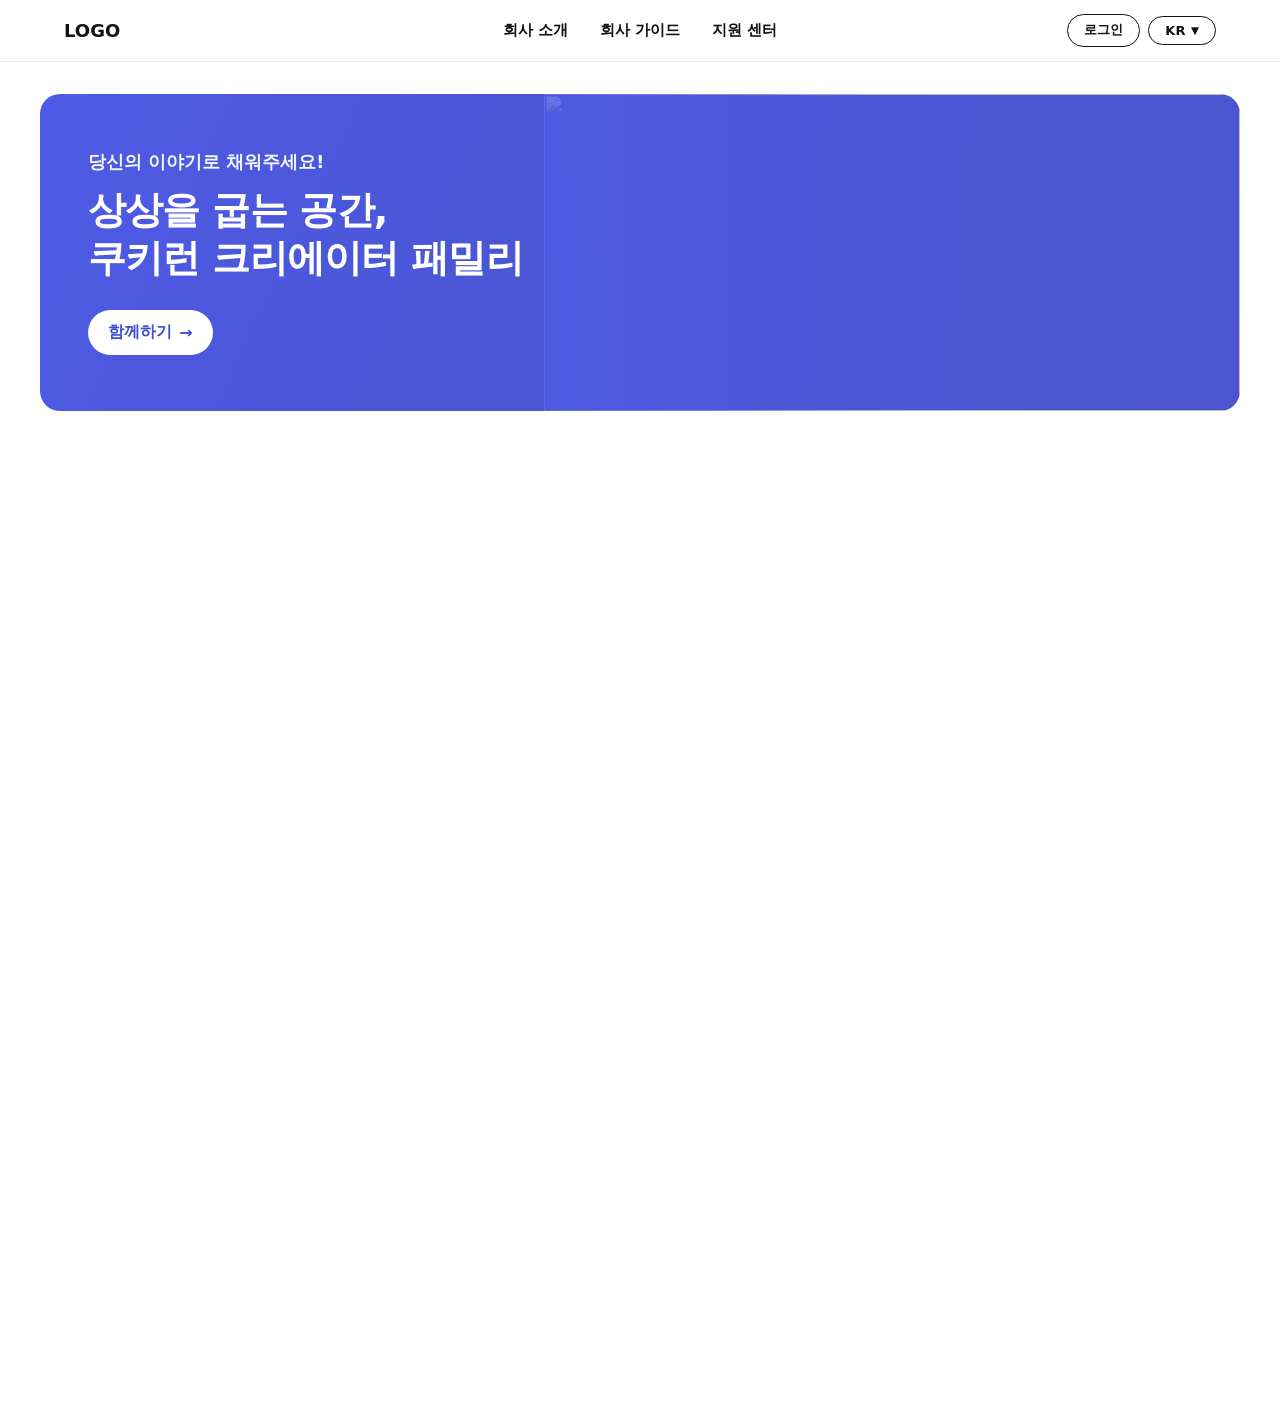
==== 260429_html/index.html @ cebda35e "first commit" ====
<!DOCTYPE html>
<html lang="ko">
<head>
    <meta charset="UTF-8">
    <meta name="viewport" content="width=device-width, initial-scale=1.0">
    <title>Document</title>
    <link rel="stylesheet" href="style.css">
</head>
<body>
    <header class="site-header" id="site-header">
        <div class="site-header__inner">
            <a href="index.html" class="logo">LOGO</a>
            <nav class="site-header__nav" id="primary-nav" aria-label="주 메뉴">
                <ul>
                    <li><a href="sub01.html">회사 소개</a></li>
                    <li><a href="sub02.html">회사 가이드</a></li>
                    <li><a href="sub03.html">지원 센터</a></li>
                </ul>
            </nav>
            <div class="site-header__trailing">
                <div class="site-header__actions">
                    <a href="#" class="btn-pill">로그인</a>
                    <button type="button" class="btn-pill" aria-haspopup="listbox" aria-expanded="false">
                        KR<span class="caret" aria-hidden="true">▼</span>
                    </button>
                </div>
                <button type="button" class="menu-toggle" id="menu-toggle" aria-controls="primary-nav" aria-expanded="false" aria-label="메뉴 열기">
                    <span class="menu-toggle__bars" aria-hidden="true">
                        <span class="menu-toggle__bar"></span>
                        <span class="menu-toggle__bar"></span>
                        <span class="menu-toggle__bar"></span>
                    </span>
                </button>
            </div>
        </div>
        <div class="drawer-overlay" id="drawer-overlay" aria-hidden="true"></div>
    </header><!-- 메뉴 -->
    <main>
        <section class="hero">
            <div class="hero__content">
                <p class="hero__eyebrow">당신의 이야기로 채워주세요!</p>
                <h1>상상을 굽는 공간,<br>쿠키런 크리에이터 패밀리</h1>
                <a href="#" class="hero__cta">함께하기 <span aria-hidden="true">→</span></a>
            </div>
            <div class="hero__image-wrap" aria-hidden="true">
                <img
                    class="hero__image"
                    src="https://images.unsplash.com/photo-1511512578047-dfb367046420?auto=format&fit=crop&w=1600&q=80"
                    alt=""
                >
            </div>
        </section>
    </main> 
    <footer></footer>
    <script src="script.js"></script>
</body>
</html>
---- 260429_html/style.css ----
*,
*::before,
*::after {
  box-sizing: border-box;
}

body {
  margin: 0;
  font-family: system-ui, -apple-system, "Segoe UI", sans-serif;
  color: #111;
  background: #fff;
}

.site-header {
  position: sticky;
  top: 0;
  z-index: 100;
  background: #fff;
  border-bottom: 1px solid #eee;
}

.site-header__inner {
  display: grid;
  grid-template-columns: minmax(0, 1fr) auto minmax(0, 1fr);
  align-items: center;
  gap: 1rem;
  max-width: 1200px;
  margin: 0 auto;
  padding: 0.875rem 1.5rem;
}

.site-header__trailing {
  justify-self: end;
  display: flex;
  align-items: center;
  gap: 0.5rem;
}

.site-header .logo {
  justify-self: start;
  font-weight: 700;
  font-size: 1.125rem;
  color: #111;
  text-decoration: none;
}

.site-header .logo:hover {
  opacity: 0.75;
}

.site-header__nav {
  justify-self: center;
}

.site-header__nav ul {
  display: flex;
  flex-wrap: wrap;
  justify-content: center;
  gap: 2rem;
  margin: 0;
  padding: 0;
  list-style: none;
}

.site-header__nav a {
  font-weight: 700;
  font-size: 0.9375rem;
  color: #111;
  text-decoration: none;
}

.site-header__nav a:hover {
  text-decoration: underline;
}

.site-header__actions {
  display: flex;
  align-items: center;
  gap: 0.5rem;
}

.menu-toggle {
  display: none;
  flex-shrink: 0;
  align-items: center;
  justify-content: center;
  width: 2.5rem;
  height: 2.5rem;
  padding: 0;
  margin: 0;
  border: 1px solid #111;
  border-radius: 0.5rem;
  background: #fff;
  cursor: pointer;
}

.menu-toggle:hover {
  background: #f5f5f5;
}

.menu-toggle__bars {
  display: flex;
  flex-direction: column;
  justify-content: center;
  gap: 5px;
  width: 1.25rem;
}

.menu-toggle__bar {
  display: block;
  height: 2px;
  background: #111;
  border-radius: 1px;
  transition: transform 0.2s ease, opacity 0.2s ease;
  transform-origin: center;
}

.site-header.is-menu-open .menu-toggle__bars .menu-toggle__bar:nth-child(1) {
  transform: translateY(7px) rotate(45deg);
}

.site-header.is-menu-open .menu-toggle__bars .menu-toggle__bar:nth-child(2) {
  opacity: 0;
  transform: scaleX(0);
}

.site-header.is-menu-open .menu-toggle__bars .menu-toggle__bar:nth-child(3) {
  transform: translateY(-7px) rotate(-45deg);
}

.drawer-overlay {
  display: none;
}

@media (min-width: 769px) {
  .drawer-overlay {
    display: none !important;
  }
}

.btn-pill {
  display: inline-flex;
  align-items: center;
  justify-content: center;
  gap: 0.35rem;
  padding: 0.4rem 1rem;
  font: inherit;
  font-weight: 600;
  font-size: 0.8125rem;
  color: #111;
  background: #fff;
  border: 1px solid #111;
  border-radius: 999px;
  cursor: pointer;
  text-decoration: none;
}

.btn-pill:hover {
  background: #f5f5f5;
}

.btn-pill .caret {
  font-size: 0.65rem;
  line-height: 1;
}

main {
  min-height: 150vh;
  padding: 2rem 1.5rem;
}

/* sub01 — 이벤트 배너 (.main-content) */
.main-content {
  display: flex;
  align-items: stretch;
  max-width: 1200px;
  margin: 0 auto;
  border-radius: 20px;
  overflow: hidden;
  background: #fff;
  box-shadow: 0 4px 15px rgba(0, 0, 0, 0.1);
}

.main-content__text {
  flex: 1 1 50%;
  min-width: 0;
  padding: 2.25rem 2.5rem 2.5rem;
  display: flex;
  flex-direction: column;
  align-items: flex-start;
  gap: 1rem;
}

.main-content__title {
  margin: 0;
  font-size: clamp(1.35rem, 2.4vw, 1.85rem);
  font-weight: 800;
  line-height: 1.3;
  letter-spacing: -0.02em;
  color: #111;
}

.main-content__desc {
  margin: 0;
  font-size: 0.9375rem;
  line-height: 1.55;
  color: #666;
}

.main-content__period {
  margin: 0;
  font-size: 0.875rem;
  font-weight: 600;
  color: #6b7fd7;
}

.main-content__stats {
  display: flex;
  align-items: center;
  gap: 0.75rem;
  width: 100%;
  max-width: 20rem;
  padding: 0.55rem 1rem;
  background: #f0f0f0;
  border-radius: 999px;
}

.main-content__stat {
  display: inline-flex;
  align-items: center;
  gap: 0.45rem;
  font-size: 0.875rem;
  font-weight: 600;
  color: #333;
}

.main-content__coin {
  display: inline-flex;
  align-items: center;
  justify-content: center;
  width: 1.35rem;
  height: 1.35rem;
  border-radius: 50%;
  background: #f5d547;
  font-size: 0.65rem;
  font-weight: 800;
  color: #5c4a00;
}

.main-content__avatar {
  width: 1.35rem;
  height: 1.35rem;
  border-radius: 50%;
  background: linear-gradient(135deg, #a8b8ff, #7166f2);
  border: 2px solid #fff;
  box-shadow: 0 0 0 1px rgba(0, 0, 0, 0.06);
}

.main-content__stat-divider {
  width: 1px;
  align-self: stretch;
  min-height: 1.25rem;
  background: rgba(0, 0, 0, 0.12);
}

.main-content__cta {
  margin-top: auto;
  padding: 0.75rem 2rem;
  border-radius: 50px;
  border: none;
  background-color: #7166f2;
  color: #fff;
  font: inherit;
  font-weight: 700;
  font-size: 0.9375rem;
  text-decoration: none;
  cursor: pointer;
  transition: background-color 0.2s ease, transform 0.15s ease;
}

.main-content__cta:hover {
  background-color: #5f54e0;
}

.main-content__cta:focus-visible {
  outline: 2px solid #7166f2;
  outline-offset: 3px;
}

.main-content__visual {
  position: relative;
  flex: 1 1 50%;
  min-height: 14rem;
  background: radial-gradient(circle at 50% 45%, rgba(255, 255, 255, 0.35) 0%, transparent 55%),
    linear-gradient(160deg, #1e6bff 0%, #0d4ed4 50%, #0636a8 100%);
}

.main-content__visual::before {
  content: "";
  position: absolute;
  inset: 0;
  z-index: 1;
  pointer-events: none;
  background: repeating-conic-gradient(
      from 0deg at 50% 50%,
      rgba(255, 255, 255, 0.06) 0deg 4deg,
      transparent 4deg 12deg
    ),
    radial-gradient(circle at 50% 50%, transparent 0%, rgba(13, 78, 212, 0.35) 100%);
  mix-blend-mode: soft-light;
  opacity: 0.85;
}

.main-content__image {
  position: relative;
  z-index: 0;
  width: 100%;
  height: 100%;
  min-height: 16rem;
  object-fit: cover;
  object-position: center;
}

.main-content--about .main-content__visual {
  background: radial-gradient(circle at 50% 45%, rgba(255, 255, 255, 0.28) 0%, transparent 55%),
    linear-gradient(160deg, #0369a1 0%, #075985 50%, #0c4a6e 100%);
}

.main-content--about .main-content__visual::before {
  background: repeating-conic-gradient(
      from 0deg at 50% 50%,
      rgba(255, 255, 255, 0.06) 0deg 4deg,
      transparent 4deg 12deg
    ),
    radial-gradient(circle at 50% 50%, transparent 0%, rgba(7, 89, 133, 0.4) 100%);
}

.main-content__coin--about {
  background: #bae6fd;
  color: #0c4a6e;
  font-size: 0.58rem;
}

.main-content--guide .main-content__visual {
  background: radial-gradient(circle at 50% 45%, rgba(255, 255, 255, 0.3) 0%, transparent 55%),
    linear-gradient(160deg, #0d9488 0%, #0f766e 50%, #115e59 100%);
}

.main-content--guide .main-content__visual::before {
  background: repeating-conic-gradient(
      from 0deg at 50% 50%,
      rgba(255, 255, 255, 0.07) 0deg 4deg,
      transparent 4deg 12deg
    ),
    radial-gradient(circle at 50% 50%, transparent 0%, rgba(15, 118, 110, 0.4) 100%);
}

.main-content--support .main-content__visual {
  background: radial-gradient(circle at 50% 45%, rgba(255, 255, 255, 0.32) 0%, transparent 55%),
    linear-gradient(160deg, #4f46e5 0%, #4338ca 50%, #312e81 100%);
}

.main-content--support .main-content__visual::before {
  background: repeating-conic-gradient(
      from 0deg at 50% 50%,
      rgba(255, 255, 255, 0.06) 0deg 4deg,
      transparent 4deg 12deg
    ),
    radial-gradient(circle at 50% 50%, transparent 0%, rgba(67, 56, 202, 0.38) 100%);
}

.main-content__coin--doc {
  background: #7dd3fc;
  color: #0c4a6e;
  font-size: 0.6rem;
}

.main-content__coin--support {
  background: #c4b5fd;
  color: #3730a3;
  font-size: 0.7rem;
  font-weight: 800;
}

.site-header__nav a[aria-current="page"] {
  text-decoration: underline;
  text-underline-offset: 0.2em;
}

@media (max-width: 768px) {
  .main-content {
    flex-direction: column;
  }

  .main-content__text {
    padding: 1.5rem 1.25rem 1.75rem;
    order: 2;
  }

  .main-content__visual {
    order: 1;
    min-height: 12rem;
    flex: 0 0 auto;
  }

  .main-content__image {
    min-height: 12rem;
    max-height: 220px;
  }

  .main-content__cta {
    width: 100%;
    text-align: center;
    justify-content: center;
    display: inline-flex;
  }
}

.hero {
  position: relative;
  display: flex;
  align-items: center;
  justify-content: space-between;
  gap: 2rem;
  max-width: 1200px;
  margin: 0 auto;
  padding: 3.5rem 3rem;
  border-radius: 1.25rem;
  overflow: hidden;
  background: linear-gradient(115deg, #4d5be6 0%, #4a56d4 42%, #4a55cf 100%);
  color: #fff;
}

.hero__content {
  position: relative;
  z-index: 2;
  max-width: 32rem;
}

.hero__eyebrow {
  margin: 0 0 0.75rem;
  font-size: 1.1rem;
  font-weight: 600;
  opacity: 0.95;
}

.hero h1 {
  margin: 0 0 1.75rem;
  font-size: clamp(1.8rem, 3vw, 3rem);
  line-height: 1.25;
  letter-spacing: -0.02em;
}

.hero__cta {
  display: inline-flex;
  align-items: center;
  gap: 0.45rem;
  padding: 0.75rem 1.25rem;
  border-radius: 999px;
  text-decoration: none;
  color: #3f4fd0;
  background: #fff;
  font-weight: 700;
}

.hero__cta:hover {
  background: #f3f6ff;
}

.hero__image-wrap {
  position: absolute;
  top: 0;
  right: 0;
  bottom: 0;
  width: 58%;
  z-index: 1;
}

.hero__image-wrap::after {
  content: "";
  position: absolute;
  inset: 0;
  background: linear-gradient(90deg, rgba(77, 91, 230, 0.85) 0%, rgba(77, 91, 230, 0.2) 45%, rgba(77, 91, 230, 0) 70%);
}

.hero__image {
  width: 100%;
  height: 100%;
  object-fit: cover;
}

@media (max-width: 768px) {
  .site-header__inner {
    display: flex;
    justify-content: space-between;
    align-items: center;
    gap: 0.75rem;
  }

  .site-header__nav {
    position: fixed;
    top: 0;
    right: 0;
    width: min(18.75rem, 86vw);
    height: 100%;
    height: 100dvh;
    margin: 0;
    padding: 4.5rem 1.25rem 1.5rem;
    background: #fff;
    box-shadow: -4px 0 24px rgba(0, 0, 0, 0.08);
    justify-self: unset;
    transform: translateX(100%);
    transition: transform 0.28s ease;
    z-index: 201;
    overflow-y: auto;
    -webkit-overflow-scrolling: touch;
    pointer-events: none;
  }

  .site-header.is-menu-open .site-header__nav {
    transform: translateX(0);
    pointer-events: auto;
  }

  .site-header__nav ul {
    flex-direction: column;
    align-items: flex-start;
    gap: 1.25rem;
  }

  .site-header__nav a {
    font-size: 1rem;
  }

  .menu-toggle {
    display: inline-flex;
  }

  .drawer-overlay {
    display: block;
    position: fixed;
    inset: 0;
    z-index: 200;
    background: rgba(0, 0, 0, 0.35);
    opacity: 0;
    visibility: hidden;
    pointer-events: none;
    transition: opacity 0.28s ease, visibility 0.28s ease;
  }

  .site-header.is-menu-open .drawer-overlay {
    opacity: 1;
    visibility: visible;
    pointer-events: auto;
  }

  main {
    min-height: auto;
    padding: 1rem;
  }

  .hero {
    padding: 2rem 1.25rem;
    min-height: 26rem;
    align-items: flex-end;
  }

  .hero__eyebrow {
    font-size: 0.95rem;
  }

  .hero h1 {
    font-size: clamp(1.4rem, 7vw, 2rem);
    margin-bottom: 1.25rem;
  }

  .hero__image-wrap {
    width: 100%;
  }

  .hero__image-wrap::after {
    background: linear-gradient(180deg, rgba(77, 91, 230, 0.15) 0%, rgba(77, 91, 230, 0.9) 70%);
  }
}

body.drawer-open {
  overflow: hidden;
  touch-action: none;
}
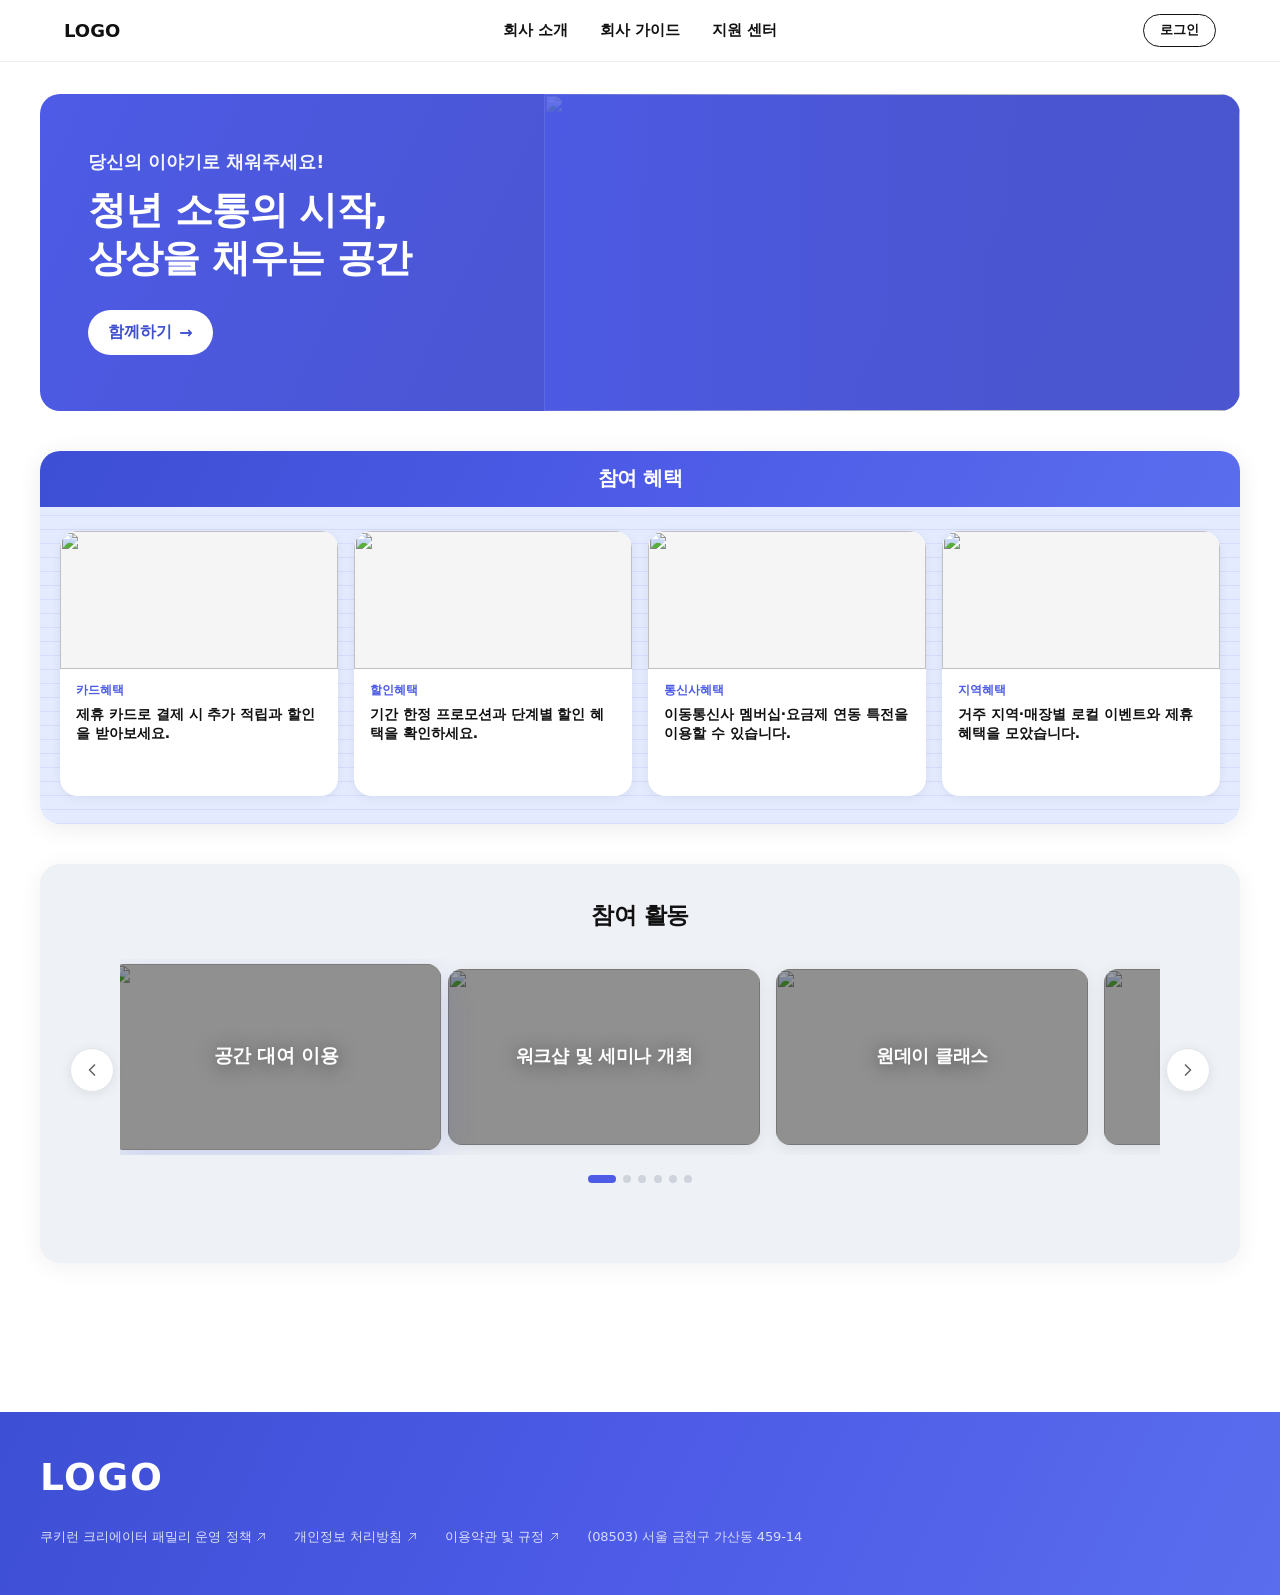
==== commit 31be2a01: "update project" ====
--- a/260429_html/index.html
+++ b/260429_html/index.html
@@ -4,7 +4,7 @@
     <meta charset="UTF-8">
     <meta name="viewport" content="width=device-width, initial-scale=1.0">
     <title>Document</title>
-    <link rel="stylesheet" href="style.css">
+    <link rel="stylesheet" href="css/style.css">
 </head>
 <body>
     <header class="site-header" id="site-header">
@@ -19,10 +19,7 @@
             </nav>
             <div class="site-header__trailing">
                 <div class="site-header__actions">
-                    <a href="#" class="btn-pill">로그인</a>
-                    <button type="button" class="btn-pill" aria-haspopup="listbox" aria-expanded="false">
-                        KR<span class="caret" aria-hidden="true">▼</span>
-                    </button>
+                    <a href="login.html" class="btn-pill">로그인</a>
                 </div>
                 <button type="button" class="menu-toggle" id="menu-toggle" aria-controls="primary-nav" aria-expanded="false" aria-label="메뉴 열기">
                     <span class="menu-toggle__bars" aria-hidden="true">
@@ -39,7 +36,7 @@
         <section class="hero">
             <div class="hero__content">
                 <p class="hero__eyebrow">당신의 이야기로 채워주세요!</p>
-                <h1>상상을 굽는 공간,<br>쿠키런 크리에이터 패밀리</h1>
+                <h1>청년 소통의 시작,<br>상상을 채우는 공간</h1>
                 <a href="#" class="hero__cta">함께하기 <span aria-hidden="true">→</span></a>
             </div>
             <div class="hero__image-wrap" aria-hidden="true">
@@ -50,8 +47,187 @@
                 >
             </div>
         </section>
-    </main> 
-    <footer></footer>
-    <script src="script.js"></script>
+
+        <section class="benefits-strip" aria-labelledby="participation-benefits-title">
+            <div class="benefits-strip__inner">
+                <header class="benefits-strip__banner">
+                    <h2 id="participation-benefits-title" class="benefits-strip__title">참여 혜택</h2>
+                </header>
+                <div class="benefits-strip__board">
+                    <ul class="benefits-grid">
+                        <li>
+                            <a href="#" class="benefit-card">
+                                <div class="benefit-card__visual">
+                                    <img
+                                        src="https://images.unsplash.com/photo-1563013544-824ae1b704d3?auto=format&fit=crop&w=640&q=80"
+                                        alt=""
+                                        width="320"
+                                        height="200"
+                                        loading="lazy"
+                                    >
+                                </div>
+                                <div class="benefit-card__body">
+                                    <span class="benefit-card__cat">카드혜택</span>
+                                    <p class="benefit-card__title">제휴 카드로 결제 시 추가 적립과 할인을 받아보세요.</p>
+                                </div>
+                            </a>
+                        </li>
+                        <li>
+                            <a href="#" class="benefit-card">
+                                <div class="benefit-card__visual">
+                                    <img
+                                        src="https://images.unsplash.com/photo-1607083206869-4c7622c38bdb?auto=format&fit=crop&w=640&q=80"
+                                        alt=""
+                                        width="320"
+                                        height="200"
+                                        loading="lazy"
+                                    >
+                                </div>
+                                <div class="benefit-card__body">
+                                    <span class="benefit-card__cat">할인혜택</span>
+                                    <p class="benefit-card__title">기간 한정 프로모션과 단계별 할인 혜택을 확인하세요.</p>
+                                </div>
+                            </a>
+                        </li>
+                        <li>
+                            <a href="#" class="benefit-card">
+                                <div class="benefit-card__visual">
+                                    <img
+                                        src="https://images.unsplash.com/photo-1556656793-08538906a9f8?auto=format&fit=crop&w=640&q=80"
+                                        alt=""
+                                        width="320"
+                                        height="200"
+                                        loading="lazy"
+                                    >
+                                </div>
+                                <div class="benefit-card__body">
+                                    <span class="benefit-card__cat">통신사혜택</span>
+                                    <p class="benefit-card__title">이동통신사 멤버십·요금제 연동 특전을 이용할 수 있습니다.</p>
+                                </div>
+                            </a>
+                        </li>
+                        <li>
+                            <a href="#" class="benefit-card">
+                                <div class="benefit-card__visual">
+                                    <img
+                                        src="https://images.unsplash.com/photo-1524661135-423995f22d0b?auto=format&fit=crop&w=640&q=80"
+                                        alt=""
+                                        width="320"
+                                        height="200"
+                                        loading="lazy"
+                                    >
+                                </div>
+                                <div class="benefit-card__body">
+                                    <span class="benefit-card__cat">지역혜택</span>
+                                    <p class="benefit-card__title">거주 지역·매장별 로컬 이벤트와 제휴 혜택을 모았습니다.</p>
+                                </div>
+                            </a>
+                        </li>
+                    </ul>
+                </div>
+            </div>
+        </section>
+
+        <section class="activities-strip" aria-labelledby="activities-title">
+            <div class="activities-strip__inner">
+                <h2 id="activities-title" class="activities-strip__title">참여 활동</h2>
+                <div class="activity-carousel" id="activity-carousel">
+                    <button type="button" class="activity-carousel__arrow activity-carousel__arrow--prev" aria-label="이전 슬라이드">
+                        <svg width="20" height="20" viewBox="0 0 24 24" fill="none" stroke="currentColor" stroke-width="2" stroke-linecap="round" stroke-linejoin="round" aria-hidden="true"><path d="M15 18l-6-6 6-6"/></svg>
+                    </button>
+                    <div class="activity-carousel__viewport">
+                        <div class="activity-carousel__track">
+                            <article class="activity-card is-active">
+                                <a href="#" class="activity-card__link">
+                                    <div class="activity-card__thumb">
+                                        <img src="https://images.unsplash.com/photo-1524758631624-e2822e304c36?auto=format&fit=crop&w=800&q=80" alt="" width="400" height="225" loading="lazy">
+                                        <h3 class="activity-card__title">공간 대여 이용</h3>
+                                    </div>
+                                </a>
+                            </article>
+                            <article class="activity-card">
+                                <a href="#" class="activity-card__link">
+                                    <div class="activity-card__thumb">
+                                        <img src="https://images.unsplash.com/photo-1552664730-d307ca884978?auto=format&fit=crop&w=800&q=80" alt="" width="400" height="225" loading="lazy">
+                                        <h3 class="activity-card__title">워크샵 및 세미나 개최</h3>
+                                    </div>
+                                </a>
+                            </article>
+                            <article class="activity-card">
+                                <a href="#" class="activity-card__link">
+                                    <div class="activity-card__thumb">
+                                        <img src="https://images.unsplash.com/photo-1556910103-1c02745aae4d?auto=format&fit=crop&w=800&q=80" alt="" width="400" height="225" loading="lazy">
+                                        <h3 class="activity-card__title">원데이 클래스</h3>
+                                    </div>
+                                </a>
+                            </article>
+                            <article class="activity-card">
+                                <a href="#" class="activity-card__link">
+                                    <div class="activity-card__thumb">
+                                        <img src="https://images.unsplash.com/photo-1571008887539-bdb0f7756aec?auto=format&fit=crop&w=800&q=80" alt="" width="400" height="225" loading="lazy">
+                                        <h3 class="activity-card__title">모닝 러닝 크루 챌린지</h3>
+                                    </div>
+                                </a>
+                            </article>
+                            <article class="activity-card">
+                                <a href="#" class="activity-card__link">
+                                    <div class="activity-card__thumb">
+                                        <img src="https://images.unsplash.com/photo-1593113598332-c288d5d28e8f?auto=format&fit=crop&w=800&q=80" alt="" width="400" height="225" loading="lazy">
+                                        <h3 class="activity-card__title">단체 봉사활동</h3>
+                                    </div>
+                                </a>
+                            </article>
+                            <article class="activity-card">
+                                <a href="#" class="activity-card__link">
+                                    <div class="activity-card__thumb">
+                                        <img src="https://images.unsplash.com/photo-1469854523086-cc02fe5d8800?auto=format&fit=crop&w=800&q=80" alt="" width="400" height="225" loading="lazy">
+                                        <h3 class="activity-card__title">국내 여행 패키지</h3>
+                                    </div>
+                                </a>
+                            </article>
+                        </div>
+                    </div>
+                    <button type="button" class="activity-carousel__arrow activity-carousel__arrow--next" aria-label="다음 슬라이드">
+                        <svg width="20" height="20" viewBox="0 0 24 24" fill="none" stroke="currentColor" stroke-width="2" stroke-linecap="round" stroke-linejoin="round" aria-hidden="true"><path d="M9 18l6-6-6-6"/></svg>
+                    </button>
+                    <div class="activity-carousel__dots" role="tablist" aria-label="참여 활동 슬라이드">
+                        <button type="button" class="activity-carousel__dot is-active" role="tab" aria-selected="true" aria-label="1번 슬라이드"></button>
+                        <button type="button" class="activity-carousel__dot" role="tab" aria-selected="false" aria-label="2번 슬라이드" tabindex="-1"></button>
+                        <button type="button" class="activity-carousel__dot" role="tab" aria-selected="false" aria-label="3번 슬라이드" tabindex="-1"></button>
+                        <button type="button" class="activity-carousel__dot" role="tab" aria-selected="false" aria-label="4번 슬라이드" tabindex="-1"></button>
+                        <button type="button" class="activity-carousel__dot" role="tab" aria-selected="false" aria-label="5번 슬라이드" tabindex="-1"></button>
+                        <button type="button" class="activity-carousel__dot" role="tab" aria-selected="false" aria-label="6번 슬라이드" tabindex="-1"></button>
+                    </div>
+                </div>
+            </div>
+        </section>
+    </main>
+    <footer class="site-footer site-footer--dark">
+        <div class="site-footer__shell">
+            <p class="site-footer__logo" lang="en">LOGO</p>
+            <div class="site-footer__row">
+                <a class="site-footer__link" href="#" target="_blank" rel="noopener noreferrer">
+                    쿠키런 크리에이터 패밀리 운영 정책
+                    <span class="site-footer__ext" aria-hidden="true">
+                        <svg width="10" height="10" viewBox="0 0 12 12" fill="none" xmlns="http://www.w3.org/2000/svg"><path d="M2 10L10 2M10 2H4M10 2V8" stroke="currentColor" stroke-width="1.2" stroke-linecap="round" stroke-linejoin="round"/></svg>
+                    </span>
+                </a>
+                <a class="site-footer__link" href="#" target="_blank" rel="noopener noreferrer">
+                    개인정보 처리방침
+                    <span class="site-footer__ext" aria-hidden="true">
+                        <svg width="10" height="10" viewBox="0 0 12 12" fill="none" xmlns="http://www.w3.org/2000/svg"><path d="M2 10L10 2M10 2H4M10 2V8" stroke="currentColor" stroke-width="1.2" stroke-linecap="round" stroke-linejoin="round"/></svg>
+                    </span>
+                </a>
+                <a class="site-footer__link" href="#" target="_blank" rel="noopener noreferrer">
+                    이용약관 및 규정
+                    <span class="site-footer__ext" aria-hidden="true">
+                        <svg width="10" height="10" viewBox="0 0 12 12" fill="none" xmlns="http://www.w3.org/2000/svg"><path d="M2 10L10 2M10 2H4M10 2V8" stroke="currentColor" stroke-width="1.2" stroke-linecap="round" stroke-linejoin="round"/></svg>
+                    </span>
+                </a>
+                <span class="site-footer__address">(08503) 서울 금천구 가산동 459-14</span>
+            </div>
+        </div>
+    </footer>
+    <script src="js/script.js"></script>
 </body>
-</html>+</html>
--- a/260429_html/css/style.css
+++ b/260429_html/css/style.css
@@ -0,0 +1,1870 @@
+*,
+*::before,
+*::after {
+  box-sizing: border-box;
+}
+
+:root {
+  /* 참여 혜택 상단 배너·푸터 등 공통 */
+  --benefit-banner-start: #3d4fd4;
+  --benefit-banner-mid: #4d5be6;
+  --benefit-banner-end: #5a6dee;
+  --benefit-banner-gradient: linear-gradient(
+    115deg,
+    var(--benefit-banner-start) 0%,
+    var(--benefit-banner-mid) 50%,
+    var(--benefit-banner-end) 100%
+  );
+  --benefit-board-bg: #e4ebff;
+  --benefit-accent-rgb: 61, 79, 212;
+}
+
+body {
+  margin: 0;
+  font-family: system-ui, -apple-system, "Segoe UI", sans-serif;
+  color: #111;
+  background: #fff;
+}
+
+.site-header {
+  position: sticky;
+  top: 0;
+  z-index: 100;
+  background: #fff;
+  border-bottom: 1px solid #eee;
+}
+
+.site-header__inner {
+  display: grid;
+  grid-template-columns: minmax(0, 1fr) auto minmax(0, 1fr);
+  align-items: center;
+  gap: 1rem;
+  max-width: 1200px;
+  margin: 0 auto;
+  padding: 0.875rem 1.5rem;
+}
+
+.site-header__trailing {
+  justify-self: end;
+  display: flex;
+  align-items: center;
+  gap: 0.5rem;
+}
+
+.site-header .logo {
+  justify-self: start;
+  font-weight: 700;
+  font-size: 1.125rem;
+  color: #111;
+  text-decoration: none;
+}
+
+.site-header .logo:hover {
+  opacity: 0.75;
+}
+
+.site-header__nav {
+  justify-self: center;
+}
+
+.site-header__nav ul {
+  display: flex;
+  flex-wrap: wrap;
+  justify-content: center;
+  gap: 2rem;
+  margin: 0;
+  padding: 0;
+  list-style: none;
+}
+
+.site-header__nav a {
+  font-weight: 700;
+  font-size: 0.9375rem;
+  color: #111;
+  text-decoration: none;
+}
+
+.site-header__nav a:hover {
+  text-decoration: underline;
+}
+
+.site-header__actions {
+  display: flex;
+  align-items: center;
+  gap: 0.5rem;
+}
+
+.menu-toggle {
+  display: none;
+  flex-shrink: 0;
+  align-items: center;
+  justify-content: center;
+  width: 2.5rem;
+  height: 2.5rem;
+  padding: 0;
+  margin: 0;
+  border: 1px solid #111;
+  border-radius: 0.5rem;
+  background: #fff;
+  cursor: pointer;
+}
+
+.menu-toggle:hover {
+  background: #f5f5f5;
+}
+
+.menu-toggle__bars {
+  display: flex;
+  flex-direction: column;
+  justify-content: center;
+  gap: 5px;
+  width: 1.25rem;
+}
+
+.menu-toggle__bar {
+  display: block;
+  height: 2px;
+  background: #111;
+  border-radius: 1px;
+  transition: transform 0.2s ease, opacity 0.2s ease;
+  transform-origin: center;
+}
+
+.site-header.is-menu-open .menu-toggle__bars .menu-toggle__bar:nth-child(1) {
+  transform: translateY(7px) rotate(45deg);
+}
+
+.site-header.is-menu-open .menu-toggle__bars .menu-toggle__bar:nth-child(2) {
+  opacity: 0;
+  transform: scaleX(0);
+}
+
+.site-header.is-menu-open .menu-toggle__bars .menu-toggle__bar:nth-child(3) {
+  transform: translateY(-7px) rotate(-45deg);
+}
+
+.drawer-overlay {
+  display: none;
+}
+
+@media (min-width: 769px) {
+  .drawer-overlay {
+    display: none !important;
+  }
+}
+
+.btn-pill {
+  display: inline-flex;
+  align-items: center;
+  justify-content: center;
+  gap: 0.35rem;
+  padding: 0.4rem 1rem;
+  font: inherit;
+  font-weight: 600;
+  font-size: 0.8125rem;
+  color: #111;
+  background: #fff;
+  border: 1px solid #111;
+  border-radius: 999px;
+  cursor: pointer;
+  text-decoration: none;
+}
+
+.btn-pill:hover {
+  background: #f5f5f5;
+}
+
+.btn-pill .caret {
+  font-size: 0.65rem;
+  line-height: 1;
+}
+
+main {
+  --layout-max-width: 1200px;
+  min-height: 150vh;
+  padding: 2rem clamp(1rem, 4vw, 1.5rem);
+  display: flex;
+  flex-direction: column;
+  align-items: center;
+  gap: 2.5rem;
+}
+
+/* 히어로·참여 혜택·참여 활동: 동일 가로 폭(반응형) */
+.hero,
+.benefits-strip,
+.activities-strip {
+  width: min(100%, var(--layout-max-width));
+  box-sizing: border-box;
+}
+
+/* ----- 참여 혜택 ----- */
+.benefits-strip__inner {
+  width: 100%;
+  border-radius: 1.25rem;
+  overflow: hidden;
+  box-shadow: 0 4px 24px rgba(0, 0, 0, 0.08);
+}
+
+.benefits-strip__banner {
+  display: flex;
+  align-items: center;
+  justify-content: center;
+  padding: 0.9rem 1.25rem;
+  background: var(--benefit-banner-gradient);
+  color: #fff;
+}
+
+.benefits-strip__title {
+  margin: 0;
+  font-size: clamp(1.05rem, 2.2vw, 1.25rem);
+  font-weight: 800;
+  letter-spacing: -0.02em;
+}
+
+.benefits-strip__board {
+  padding: 1.5rem 1.25rem 1.75rem;
+  background-color: var(--benefit-board-bg);
+  background-image: repeating-linear-gradient(
+    0deg,
+    rgba(var(--benefit-accent-rgb), 0.09) 0,
+    rgba(var(--benefit-accent-rgb), 0.09) 1px,
+    transparent 1px,
+    transparent 14px
+  );
+}
+
+.benefits-grid {
+  display: grid;
+  grid-template-columns: repeat(4, minmax(0, 1fr));
+  gap: 1rem;
+  margin: 0;
+  padding: 0;
+  list-style: none;
+}
+
+.benefit-card {
+  display: flex;
+  flex-direction: column;
+  height: 100%;
+  min-height: 0;
+  border-radius: 1.1rem;
+  overflow: hidden;
+  background: #fff;
+  text-decoration: none;
+  color: inherit;
+  box-shadow: 0 2px 12px rgba(0, 0, 0, 0.06);
+  transition: transform 0.2s ease, box-shadow 0.2s ease;
+}
+
+.benefit-card:hover {
+  transform: translateY(-2px);
+  box-shadow: 0 8px 22px rgba(0, 0, 0, 0.1);
+}
+
+.benefit-card:focus-visible {
+  outline: 2px solid #4d5be6;
+  outline-offset: 2px;
+}
+
+.benefit-card__visual {
+  position: relative;
+  flex: 0 0 52%;
+  min-height: 7.5rem;
+  background: #f5f5f5;
+}
+
+.benefit-card__visual img {
+  display: block;
+  width: 100%;
+  height: 100%;
+  min-height: 7.5rem;
+  object-fit: cover;
+  object-position: center;
+}
+
+.benefit-card__body {
+  flex: 1 1 auto;
+  padding: 0.85rem 1rem 1.1rem;
+  display: flex;
+  flex-direction: column;
+  gap: 0.35rem;
+  min-height: 0;
+}
+
+.benefit-card__cat {
+  font-size: 0.75rem;
+  font-weight: 700;
+  color: #4d5be6;
+  letter-spacing: -0.01em;
+}
+
+.benefit-card__title {
+  margin: 0;
+  font-size: 0.875rem;
+  font-weight: 700;
+  line-height: 1.35;
+  color: #111;
+  display: -webkit-box;
+  -webkit-box-orient: vertical;
+  -webkit-line-clamp: 2;
+  overflow: hidden;
+}
+
+@media (max-width: 1024px) {
+  .benefits-grid {
+    grid-template-columns: repeat(2, minmax(0, 1fr));
+  }
+}
+
+@media (max-width: 768px) {
+  .benefits-strip__board {
+    padding: 1.25rem 1rem 1.5rem;
+  }
+
+  .benefits-grid {
+    grid-template-columns: 1fr;
+    gap: 0.85rem;
+  }
+
+  .benefit-card__visual {
+    min-height: 10rem;
+  }
+
+  .benefit-card__visual img {
+    min-height: 10rem;
+  }
+}
+
+/* ----- 참여 활동 (캐러셀) ----- */
+.activities-strip__inner {
+  width: 100%;
+  padding: 2.25rem clamp(1rem, 3vw, 1.5rem) 2.5rem;
+  border-radius: 1.25rem;
+  background: #eef1f6;
+  box-shadow: 0 4px 24px rgba(0, 0, 0, 0.06);
+}
+
+.activities-strip__title {
+  margin: 0 0 1.75rem;
+  text-align: center;
+  font-size: clamp(1.2rem, 2.5vw, 1.45rem);
+  font-weight: 800;
+  letter-spacing: -0.02em;
+  color: #111;
+}
+
+.activity-carousel {
+  position: relative;
+  padding: 0 clamp(2.75rem, 8vw, 3.5rem) 2.5rem;
+}
+
+.activity-carousel__viewport {
+  overflow: hidden;
+  margin: 0 auto;
+  padding: 0.65rem 0;
+}
+
+.activity-carousel__track {
+  display: flex;
+  gap: 1rem;
+  align-items: stretch;
+  transition: transform 0.4s cubic-bezier(0.22, 1, 0.36, 1);
+  will-change: transform;
+}
+
+.activity-card {
+  flex: 0 0 clamp(240px, 30%, 340px);
+  min-width: 0;
+  transition: transform 0.35s cubic-bezier(0.22, 1, 0.36, 1), box-shadow 0.35s ease;
+}
+
+.activity-card.is-active {
+  transform: scale(1.06);
+  z-index: 2;
+}
+
+.activity-card__link {
+  display: block;
+  border-radius: 14px;
+  overflow: hidden;
+  color: inherit;
+  text-decoration: none;
+  box-shadow: 0 4px 18px rgba(0, 0, 0, 0.08);
+  transition: box-shadow 0.25s ease;
+}
+
+.activity-card.is-active .activity-card__link {
+  box-shadow: 0 12px 32px rgba(61, 79, 212, 0.18);
+}
+
+.activity-card__link:hover {
+  box-shadow: 0 8px 26px rgba(0, 0, 0, 0.12);
+}
+
+.activity-card__link:focus-visible {
+  outline: 2px solid #4d5be6;
+  outline-offset: 3px;
+}
+
+.activity-card__thumb {
+  position: relative;
+  aspect-ratio: 16 / 9;
+  background: #e8e8e8;
+}
+
+.activity-card__thumb img {
+  position: absolute;
+  inset: 0;
+  display: block;
+  width: 100%;
+  height: 100%;
+  object-fit: cover;
+}
+
+.activity-card__thumb::after {
+  content: "";
+  position: absolute;
+  inset: 0;
+  z-index: 1;
+  background: rgba(0, 0, 0, 0.38);
+  pointer-events: none;
+}
+
+.activity-card__title {
+  position: absolute;
+  inset: 0;
+  z-index: 2;
+  margin: 0;
+  display: flex;
+  align-items: center;
+  justify-content: center;
+  text-align: center;
+  padding: 1rem 1.25rem;
+  font-size: clamp(0.95rem, 2.2vw, 1.15rem);
+  font-weight: 800;
+  line-height: 1.35;
+  letter-spacing: -0.02em;
+  color: #fff;
+  text-shadow: 0 2px 18px rgba(0, 0, 0, 0.5);
+  pointer-events: none;
+}
+
+.activity-carousel__arrow {
+  position: absolute;
+  top: 42%;
+  transform: translateY(-50%);
+  z-index: 4;
+  display: inline-flex;
+  align-items: center;
+  justify-content: center;
+  width: 2.75rem;
+  height: 2.75rem;
+  padding: 0;
+  border: 1px solid #e2e4e8;
+  border-radius: 50%;
+  background: #fff;
+  color: #666;
+  cursor: pointer;
+  box-shadow: 0 2px 12px rgba(0, 0, 0, 0.08);
+  transition: background 0.15s ease, color 0.15s ease, box-shadow 0.15s ease;
+}
+
+.activity-carousel__arrow:hover {
+  background: #f7f8fa;
+  color: #111;
+  box-shadow: 0 4px 16px rgba(0, 0, 0, 0.1);
+}
+
+.activity-carousel__arrow:focus-visible {
+  outline: 2px solid #4d5be6;
+  outline-offset: 2px;
+}
+
+.activity-carousel__arrow--prev {
+  left: 0.35rem;
+}
+
+.activity-carousel__arrow--next {
+  right: 0.35rem;
+}
+
+.activity-carousel__dots {
+  display: flex;
+  justify-content: center;
+  align-items: center;
+  gap: 0.45rem;
+  margin-top: 1.25rem;
+}
+
+.activity-carousel__dot {
+  width: 8px;
+  height: 8px;
+  padding: 0;
+  border: none;
+  border-radius: 999px;
+  background: #cfd4dc;
+  cursor: pointer;
+  transition: width 0.25s ease, background 0.25s ease, border-radius 0.25s ease;
+}
+
+.activity-carousel__dot.is-active {
+  width: 1.75rem;
+  border-radius: 999px;
+  background: #4d5be6;
+}
+
+.activity-carousel__dot:focus-visible {
+  outline: 2px solid #4d5be6;
+  outline-offset: 2px;
+}
+
+@media (max-width: 768px) {
+  .activity-carousel {
+    padding: 0 0 2.25rem;
+  }
+
+  .activity-carousel__arrow {
+    display: none;
+  }
+
+  .activity-card {
+    flex: 0 0 min(88vw, 320px);
+  }
+}
+
+/* sub01 — 이벤트 배너 (.main-content) */
+.main-content {
+  display: flex;
+  align-items: stretch;
+  max-width: 1200px;
+  margin: 0 auto;
+  border-radius: 20px;
+  overflow: hidden;
+  background: #fff;
+  box-shadow: 0 4px 15px rgba(0, 0, 0, 0.1);
+}
+
+.main-content__text {
+  flex: 1 1 50%;
+  min-width: 0;
+  padding: 2.25rem 2.5rem 2.5rem;
+  display: flex;
+  flex-direction: column;
+  align-items: flex-start;
+  gap: 1rem;
+}
+
+.main-content__title {
+  margin: 0;
+  font-size: clamp(1.35rem, 2.4vw, 1.85rem);
+  font-weight: 800;
+  line-height: 1.3;
+  letter-spacing: -0.02em;
+  color: #111;
+}
+
+.main-content__desc {
+  margin: 0;
+  font-size: 0.9375rem;
+  line-height: 1.55;
+  color: #666;
+}
+
+.main-content__period {
+  margin: 0;
+  font-size: 0.875rem;
+  font-weight: 600;
+  color: #6b7fd7;
+}
+
+.main-content__stats {
+  display: flex;
+  align-items: center;
+  gap: 0.75rem;
+  width: 100%;
+  max-width: 20rem;
+  padding: 0.55rem 1rem;
+  background: #f0f0f0;
+  border-radius: 999px;
+}
+
+.main-content__stat {
+  display: inline-flex;
+  align-items: center;
+  gap: 0.45rem;
+  font-size: 0.875rem;
+  font-weight: 600;
+  color: #333;
+}
+
+.main-content__coin {
+  display: inline-flex;
+  align-items: center;
+  justify-content: center;
+  width: 1.35rem;
+  height: 1.35rem;
+  border-radius: 50%;
+  background: #f5d547;
+  font-size: 0.65rem;
+  font-weight: 800;
+  color: #5c4a00;
+}
+
+.main-content__avatar {
+  width: 1.35rem;
+  height: 1.35rem;
+  border-radius: 50%;
+  background: linear-gradient(135deg, #a8b8ff, #7166f2);
+  border: 2px solid #fff;
+  box-shadow: 0 0 0 1px rgba(0, 0, 0, 0.06);
+}
+
+.main-content__stat-divider {
+  width: 1px;
+  align-self: stretch;
+  min-height: 1.25rem;
+  background: rgba(0, 0, 0, 0.12);
+}
+
+.main-content__cta {
+  margin-top: auto;
+  padding: 0.75rem 2rem;
+  border-radius: 50px;
+  border: none;
+  background-color: #7166f2;
+  color: #fff;
+  font: inherit;
+  font-weight: 700;
+  font-size: 0.9375rem;
+  text-decoration: none;
+  cursor: pointer;
+  transition: background-color 0.2s ease, transform 0.15s ease;
+}
+
+.main-content__cta:hover {
+  background-color: #5f54e0;
+}
+
+.main-content__cta:focus-visible {
+  outline: 2px solid #7166f2;
+  outline-offset: 3px;
+}
+
+.main-content__visual {
+  position: relative;
+  flex: 1 1 50%;
+  min-height: 14rem;
+  background: radial-gradient(circle at 50% 45%, rgba(255, 255, 255, 0.35) 0%, transparent 55%),
+    linear-gradient(160deg, #1e6bff 0%, #0d4ed4 50%, #0636a8 100%);
+}
+
+.main-content__visual::before {
+  content: "";
+  position: absolute;
+  inset: 0;
+  z-index: 1;
+  pointer-events: none;
+  background: repeating-conic-gradient(
+      from 0deg at 50% 50%,
+      rgba(255, 255, 255, 0.06) 0deg 4deg,
+      transparent 4deg 12deg
+    ),
+    radial-gradient(circle at 50% 50%, transparent 0%, rgba(13, 78, 212, 0.35) 100%);
+  mix-blend-mode: soft-light;
+  opacity: 0.85;
+}
+
+.main-content__image {
+  position: relative;
+  z-index: 0;
+  width: 100%;
+  height: 100%;
+  min-height: 16rem;
+  object-fit: cover;
+  object-position: center;
+}
+
+.main-content--about .main-content__visual {
+  background: radial-gradient(circle at 50% 45%, rgba(255, 255, 255, 0.28) 0%, transparent 55%),
+    linear-gradient(160deg, #0369a1 0%, #075985 50%, #0c4a6e 100%);
+}
+
+.main-content--about .main-content__visual::before {
+  background: repeating-conic-gradient(
+      from 0deg at 50% 50%,
+      rgba(255, 255, 255, 0.06) 0deg 4deg,
+      transparent 4deg 12deg
+    ),
+    radial-gradient(circle at 50% 50%, transparent 0%, rgba(7, 89, 133, 0.4) 100%);
+}
+
+.main-content__coin--about {
+  background: #bae6fd;
+  color: #0c4a6e;
+  font-size: 0.58rem;
+}
+
+/* 오시는 길 (지도 + 주소) */
+.main-content--directions {
+  width: min(100%, var(--layout-max-width));
+  box-sizing: border-box;
+}
+
+.directions-address {
+  margin: 0;
+  display: flex;
+  flex-direction: column;
+  gap: 0.35rem;
+  font-style: normal;
+}
+
+.directions-address__label {
+  font-size: 0.75rem;
+  font-weight: 700;
+  color: #075985;
+  letter-spacing: 0.02em;
+}
+
+.directions-address__value {
+  font-size: clamp(0.9rem, 2.8vw, 1rem);
+  font-weight: 700;
+  color: #111;
+  line-height: 1.45;
+  word-break: keep-all;
+  overflow-wrap: anywhere;
+}
+
+.directions-list {
+  margin: 0;
+  padding-left: 1.15rem;
+  font-size: 0.9375rem;
+  line-height: 1.6;
+  color: #444;
+}
+
+.directions-list li {
+  margin-bottom: 0.45rem;
+}
+
+.directions-list li:last-child {
+  margin-bottom: 0;
+}
+
+.main-content--directions .main-content__visual--map {
+  padding: 0;
+  background: #e2e8f0;
+  min-height: 18rem;
+}
+
+.main-content--directions .main-content__visual--map::before {
+  display: none;
+}
+
+.main-content__map {
+  position: absolute;
+  inset: 0;
+  width: 100%;
+  height: 100%;
+  min-height: 16rem;
+  border: 0;
+}
+
+.main-content--guide .main-content__visual {
+  background: radial-gradient(circle at 50% 45%, rgba(255, 255, 255, 0.3) 0%, transparent 55%),
+    linear-gradient(160deg, #0d9488 0%, #0f766e 50%, #115e59 100%);
+}
+
+.main-content--guide .main-content__visual::before {
+  background: repeating-conic-gradient(
+      from 0deg at 50% 50%,
+      rgba(255, 255, 255, 0.07) 0deg 4deg,
+      transparent 4deg 12deg
+    ),
+    radial-gradient(circle at 50% 50%, transparent 0%, rgba(15, 118, 110, 0.4) 100%);
+}
+
+.main-content--support .main-content__visual {
+  background: radial-gradient(circle at 50% 45%, rgba(255, 255, 255, 0.32) 0%, transparent 55%),
+    linear-gradient(160deg, #4f46e5 0%, #4338ca 50%, #312e81 100%);
+}
+
+.main-content--support .main-content__visual::before {
+  background: repeating-conic-gradient(
+      from 0deg at 50% 50%,
+      rgba(255, 255, 255, 0.06) 0deg 4deg,
+      transparent 4deg 12deg
+    ),
+    radial-gradient(circle at 50% 50%, transparent 0%, rgba(67, 56, 202, 0.38) 100%);
+}
+
+.main-content__coin--doc {
+  background: #7dd3fc;
+  color: #0c4a6e;
+  font-size: 0.6rem;
+}
+
+.main-content__coin--support {
+  background: #c4b5fd;
+  color: #3730a3;
+  font-size: 0.7rem;
+  font-weight: 800;
+}
+
+.site-header__nav a[aria-current="page"] {
+  text-decoration: underline;
+  text-underline-offset: 0.2em;
+}
+
+@media (max-width: 768px) {
+  .main-content {
+    flex-direction: column;
+    border-radius: clamp(14px, 4vw, 20px);
+  }
+
+  .main-content__text {
+    padding: 1.5rem clamp(1rem, 4vw, 1.25rem) 1.75rem;
+    order: 2;
+  }
+
+  .main-content__visual {
+    order: 1;
+    min-height: 12rem;
+    flex: 0 0 auto;
+  }
+
+  .main-content__image {
+    min-height: 12rem;
+    max-height: 220px;
+  }
+
+  .main-content__map {
+    min-height: 14rem;
+    max-height: 280px;
+  }
+
+  .main-content--directions .main-content__visual--map {
+    min-height: 0;
+    max-height: none;
+    aspect-ratio: 16 / 11;
+    width: 100%;
+  }
+
+  .main-content--directions .main-content__map {
+    min-height: 0;
+    max-height: none;
+    height: 100%;
+  }
+
+  .main-content__stats {
+    max-width: 100%;
+    border-radius: 14px;
+  }
+
+  .directions-list {
+    font-size: 0.875rem;
+    padding-left: 1rem;
+  }
+
+  .main-content__cta {
+    width: 100%;
+    text-align: center;
+    justify-content: center;
+    display: inline-flex;
+  }
+}
+
+.hero {
+  position: relative;
+  display: flex;
+  align-items: center;
+  justify-content: space-between;
+  gap: 2rem;
+  max-width: 1200px;
+  margin: 0 auto;
+  padding: 3.5rem 3rem;
+  border-radius: 1.25rem;
+  overflow: hidden;
+  background: linear-gradient(115deg, #4d5be6 0%, #4a56d4 42%, #4a55cf 100%);
+  color: #fff;
+}
+
+.hero__content {
+  position: relative;
+  z-index: 2;
+  max-width: 32rem;
+}
+
+.hero__eyebrow {
+  margin: 0 0 0.75rem;
+  font-size: 1.1rem;
+  font-weight: 600;
+  opacity: 0.95;
+}
+
+.hero h1 {
+  margin: 0 0 1.75rem;
+  font-size: clamp(1.8rem, 3vw, 3rem);
+  line-height: 1.25;
+  letter-spacing: -0.02em;
+}
+
+.hero__cta {
+  display: inline-flex;
+  align-items: center;
+  gap: 0.45rem;
+  padding: 0.75rem 1.25rem;
+  border-radius: 999px;
+  text-decoration: none;
+  color: #3f4fd0;
+  background: #fff;
+  font-weight: 700;
+}
+
+.hero__cta:hover {
+  background: #f3f6ff;
+}
+
+.hero__image-wrap {
+  position: absolute;
+  top: 0;
+  right: 0;
+  bottom: 0;
+  width: 58%;
+  z-index: 1;
+}
+
+.hero__image-wrap::after {
+  content: "";
+  position: absolute;
+  inset: 0;
+  background: linear-gradient(90deg, rgba(77, 91, 230, 0.85) 0%, rgba(77, 91, 230, 0.2) 45%, rgba(77, 91, 230, 0) 70%);
+}
+
+.hero__image {
+  width: 100%;
+  height: 100%;
+  object-fit: cover;
+}
+
+@media (max-width: 768px) {
+  .site-header__inner {
+    display: flex;
+    justify-content: space-between;
+    align-items: center;
+    gap: 0.75rem;
+  }
+
+  .site-header__nav {
+    position: fixed;
+    top: 0;
+    right: 0;
+    width: min(18.75rem, 86vw);
+    height: 100%;
+    height: 100dvh;
+    margin: 0;
+    padding: 4.5rem 1.25rem 1.5rem;
+    background: #fff;
+    box-shadow: -4px 0 24px rgba(0, 0, 0, 0.08);
+    justify-self: unset;
+    transform: translateX(100%);
+    transition: transform 0.28s ease;
+    z-index: 201;
+    overflow-y: auto;
+    -webkit-overflow-scrolling: touch;
+    pointer-events: none;
+  }
+
+  .site-header.is-menu-open .site-header__nav {
+    transform: translateX(0);
+    pointer-events: auto;
+  }
+
+  .site-header__nav ul {
+    flex-direction: column;
+    align-items: flex-start;
+    gap: 1.25rem;
+  }
+
+  .site-header__nav a {
+    font-size: 1rem;
+  }
+
+  .menu-toggle {
+    display: inline-flex;
+  }
+
+  .drawer-overlay {
+    display: block;
+    position: fixed;
+    inset: 0;
+    z-index: 200;
+    background: rgba(0, 0, 0, 0.35);
+    opacity: 0;
+    visibility: hidden;
+    pointer-events: none;
+    transition: opacity 0.28s ease, visibility 0.28s ease;
+  }
+
+  .site-header.is-menu-open .drawer-overlay {
+    opacity: 1;
+    visibility: visible;
+    pointer-events: auto;
+  }
+
+  main {
+    min-height: auto;
+    padding: 1rem clamp(0.75rem, 3vw, 1rem);
+    gap: 1.5rem;
+  }
+
+  .hero {
+    padding: 2rem 1.25rem;
+    min-height: 26rem;
+    align-items: flex-end;
+  }
+
+  .hero__eyebrow {
+    font-size: 0.95rem;
+  }
+
+  .hero h1 {
+    font-size: clamp(1.4rem, 7vw, 2rem);
+    margin-bottom: 1.25rem;
+  }
+
+  .hero__image-wrap {
+    width: 100%;
+  }
+
+  .hero__image-wrap::after {
+    background: linear-gradient(180deg, rgba(77, 91, 230, 0.15) 0%, rgba(77, 91, 230, 0.9) 70%);
+  }
+}
+
+/* ----- 로그인 (DevPlay 계정연동) ----- */
+.visually-hidden {
+  position: absolute;
+  width: 1px;
+  height: 1px;
+  padding: 0;
+  margin: -1px;
+  overflow: hidden;
+  clip: rect(0, 0, 0, 0);
+  white-space: nowrap;
+  border: 0;
+}
+
+.login-page {
+  margin: 0;
+  min-height: 100vh;
+  background: #fff;
+  font-family: system-ui, -apple-system, "Segoe UI", sans-serif;
+  color: #111;
+}
+
+.login-main {
+  min-height: 100vh;
+  display: flex;
+  align-items: center;
+  justify-content: center;
+  padding: 2rem 1.25rem;
+  box-sizing: border-box;
+}
+
+.login-card {
+  width: 100%;
+  max-width: 440px;
+}
+
+.login-title {
+  margin: 0 0 1.25rem;
+  text-align: center;
+  font-size: 1.25rem;
+  font-weight: 700;
+  letter-spacing: -0.02em;
+  color: #000;
+}
+
+.login-divider {
+  margin: 0 0 1.5rem;
+  border: none;
+  border-top: 1px solid #e0e0e0;
+}
+
+.login-form {
+  display: flex;
+  flex-direction: column;
+  gap: 0.75rem;
+}
+
+.login-input {
+  width: 100%;
+  box-sizing: border-box;
+  height: 52px;
+  padding: 0 1rem;
+  border: 1px solid #ddd;
+  border-radius: 8px;
+  font: inherit;
+  font-size: 0.9375rem;
+  color: #111;
+  background: #fff;
+  transition: border-color 0.15s ease;
+}
+
+.login-input::placeholder {
+  color: #aaa;
+}
+
+.login-input:hover {
+  border-color: #ccc;
+}
+
+.login-input:focus {
+  outline: none;
+  border-color: #999;
+  box-shadow: 0 0 0 2px rgba(0, 0, 0, 0.04);
+}
+
+.login-field--password {
+  position: relative;
+}
+
+.login-input--with-toggle {
+  padding-right: 3rem;
+}
+
+.login-password-toggle {
+  position: absolute;
+  right: 0.35rem;
+  top: 50%;
+  transform: translateY(-50%);
+  display: inline-flex;
+  align-items: center;
+  justify-content: center;
+  width: 2.5rem;
+  height: 2.5rem;
+  padding: 0;
+  border: none;
+  border-radius: 6px;
+  background: transparent;
+  color: #888;
+  cursor: pointer;
+  transition: color 0.15s ease, background 0.15s ease;
+}
+
+.login-password-toggle:hover {
+  color: #333;
+  background: rgba(0, 0, 0, 0.04);
+}
+
+.login-password-toggle:focus-visible {
+  outline: 2px solid #4d5be6;
+  outline-offset: 1px;
+}
+
+.login-submit {
+  display: flex;
+  align-items: center;
+  justify-content: center;
+  gap: 0.5rem;
+  width: 100%;
+  margin-top: 0.35rem;
+  height: 52px;
+  padding: 0 1rem;
+  border: none;
+  border-radius: 8px;
+  background: #c1c5c9;
+  color: #fff;
+  font: inherit;
+  font-size: 0.9375rem;
+  font-weight: 700;
+  cursor: pointer;
+  transition: background 0.15s ease;
+}
+
+.login-submit:hover {
+  background: #aeb3b8;
+}
+
+.login-submit:focus-visible {
+  outline: 2px solid #4d5be6;
+  outline-offset: 2px;
+}
+
+.login-submit__icon {
+  flex-shrink: 0;
+  opacity: 0.95;
+}
+
+.login-signup {
+  display: flex;
+  align-items: center;
+  justify-content: center;
+  width: 100%;
+  margin-top: 0.75rem;
+  height: 48px;
+  border: 1px solid #c1c5c9;
+  border-radius: 8px;
+  background: transparent;
+  color: #333;
+  font: inherit;
+  font-size: 0.9375rem;
+  font-weight: 600;
+  text-decoration: none;
+  transition: background 0.15s ease, border-color 0.15s ease;
+}
+
+.login-signup:hover {
+  background: #f5f6f7;
+  border-color: #aeb3b8;
+}
+
+.login-signup:focus-visible {
+  outline: 2px solid #4d5be6;
+  outline-offset: 2px;
+}
+
+/* ----- 푸터 ----- */
+.site-footer--dark {
+  background: var(--benefit-banner-gradient);
+  color: rgba(255, 255, 255, 0.82);
+  padding: 2.75rem clamp(1.25rem, 4vw, 1.5rem) 3rem;
+}
+
+.site-footer--dark .site-footer__shell {
+  max-width: 1200px;
+  margin: 0 auto;
+}
+
+.site-footer__logo {
+  margin: 0 0 1.75rem;
+  font-size: clamp(1.75rem, 4.5vw, 2.35rem);
+  font-weight: 800;
+  letter-spacing: 0.04em;
+  line-height: 1.15;
+  color: #fff;
+  text-transform: uppercase;
+}
+
+.site-footer__row {
+  display: flex;
+  flex-wrap: wrap;
+  align-items: center;
+  gap: 0.65rem 1.75rem;
+  font-size: 0.8125rem;
+  line-height: 1.5;
+}
+
+.site-footer__link {
+  display: inline-flex;
+  align-items: center;
+  gap: 0.2rem;
+  color: rgba(255, 255, 255, 0.82);
+  text-decoration: none;
+  transition: color 0.15s ease;
+}
+
+.site-footer__link:hover {
+  color: #fff;
+}
+
+.site-footer__link:focus-visible {
+  outline: 2px solid rgba(255, 255, 255, 0.95);
+  outline-offset: 3px;
+}
+
+.site-footer__ext {
+  display: inline-flex;
+  align-items: center;
+  margin-left: 0.1rem;
+  opacity: 0.85;
+}
+
+.site-footer__address {
+  color: rgba(255, 255, 255, 0.78);
+  letter-spacing: -0.01em;
+}
+
+@media (max-width: 640px) {
+  .site-footer__row {
+    flex-direction: column;
+    align-items: flex-start;
+    gap: 0.85rem;
+  }
+}
+
+body.drawer-open {
+  overflow: hidden;
+  touch-action: none;
+}
+
+/* ===== 260501_fullpage/css/style.css (병합: 기본 페이지와 충돌 방지 스코프) ===== */
+html:has(> body > main#fullpage),
+body:has(> main#fullpage) {
+  height: 100%;
+}
+
+body:has(> main#fullpage) {
+  font-family: "KiaSignature", Arial, sans-serif;
+  color: #05141f;
+}
+
+/* fullPage + Unsplash 섹션 */
+#fullpage .section {
+  position: relative;
+  display: flex;
+  align-items: center;
+  justify-content: center;
+  text-align: center;
+}
+
+.section--bg {
+  background-image: var(--section-bg);
+  background-size: cover;
+  background-position: center;
+}
+
+.section--bg::before {
+  content: "";
+  position: absolute;
+  inset: 0;
+  background: linear-gradient(
+    180deg,
+    rgba(5, 20, 31, 0.35) 0%,
+    rgba(5, 20, 31, 0.55) 100%
+  );
+  pointer-events: none;
+}
+
+.section__inner {
+  position: relative;
+  z-index: 1;
+  max-width: 42rem;
+  padding: 0 24px;
+}
+
+.section__title {
+  font-size: clamp(2rem, 5vw, 3.25rem);
+  font-weight: 700;
+  letter-spacing: -0.02em;
+  color: #fff;
+  margin-bottom: 0.75rem;
+  text-shadow: 0 2px 32px rgba(0, 0, 0, 0.45);
+}
+
+.section__desc {
+  font-size: clamp(1rem, 2.2vw, 1.125rem);
+  font-weight: 500;
+  color: rgba(255, 255, 255, 0.92);
+  line-height: 1.6;
+  text-shadow: 0 1px 16px rgba(0, 0, 0, 0.4);
+}
+
+/* ----- 섹션 텍스트 진입 애니메이션 (JS: .fp-animate) ----- */
+.section--bg .section__inner--anim .section__title,
+.section--bg .section__inner--anim .section__desc {
+  transition:
+    opacity 0.72s cubic-bezier(0.22, 1, 0.36, 1),
+    transform 0.72s cubic-bezier(0.22, 1, 0.36, 1),
+    filter 0.72s cubic-bezier(0.22, 1, 0.36, 1);
+}
+
+.section--bg:not(.fp-animate) .section__inner--anim .section__title,
+.section--bg:not(.fp-animate) .section__inner--anim .section__desc {
+  opacity: 0;
+  transition-delay: 0s;
+}
+
+.section--bg:not(.fp-animate) .section__inner--anim .section__title {
+  transform: translateY(40px);
+  filter: blur(10px);
+}
+
+.section--bg:not(.fp-animate) .section__inner--anim .section__desc {
+  transform: translateY(28px);
+  filter: blur(6px);
+}
+
+.section--bg:not(.fp-animate) .section__inner--scale .section__title {
+  transform: translateY(28px) scale(0.88);
+  filter: blur(8px);
+}
+
+.section--bg:not(.fp-animate) .section__inner--scale .section__desc {
+  transform: translateY(20px) scale(0.94);
+  filter: blur(5px);
+}
+
+.section--bg:not(.fp-animate) .section__inner--slide .section__title {
+  transform: translateX(-52px);
+  filter: blur(6px);
+}
+
+.section--bg:not(.fp-animate) .section__inner--slide .section__desc {
+  transform: translateX(48px);
+  filter: blur(5px);
+}
+
+.section--bg:not(.fp-animate) .section__inner--blur .section__title {
+  transform: translateY(36px);
+  filter: blur(14px);
+}
+
+.section--bg:not(.fp-animate) .section__inner--blur .section__desc {
+  transform: translateY(24px);
+  filter: blur(10px);
+}
+
+.section--bg.fp-animate .section__inner--anim .section__title {
+  opacity: 1;
+  transform: none;
+  filter: blur(0);
+  transition-delay: 0.06s;
+}
+
+.section--bg.fp-animate .section__inner--anim .section__desc {
+  opacity: 1;
+  transform: none;
+  filter: blur(0);
+  transition-delay: 0.22s;
+}
+
+/* ----- 푸터 블록 스태거 ----- */
+#fullpage .section.section--footer .site-footer__grid > *,
+#fullpage .section.section--footer .site-footer__bar {
+  transition:
+    opacity 0.58s cubic-bezier(0.22, 1, 0.36, 1),
+    transform 0.58s cubic-bezier(0.22, 1, 0.36, 1);
+}
+
+#fullpage .section.section--footer:not(.fp-animate) .site-footer__grid > *,
+#fullpage .section.section--footer:not(.fp-animate) .site-footer__bar {
+  opacity: 0;
+  transform: translateY(22px);
+  transition-delay: 0s;
+}
+
+#fullpage .section.section--footer.fp-animate .site-footer__grid > *,
+#fullpage .section.section--footer.fp-animate .site-footer__bar {
+  opacity: 1;
+  transform: none;
+}
+
+#fullpage .section.section--footer.fp-animate .site-footer__grid > :nth-child(1) {
+  transition-delay: 0.05s;
+}
+
+#fullpage .section.section--footer.fp-animate .site-footer__grid > :nth-child(2) {
+  transition-delay: 0.11s;
+}
+
+#fullpage .section.section--footer.fp-animate .site-footer__grid > :nth-child(3) {
+  transition-delay: 0.17s;
+}
+
+#fullpage .section.section--footer.fp-animate .site-footer__grid > :nth-child(4) {
+  transition-delay: 0.23s;
+}
+
+#fullpage .section.section--footer.fp-animate .site-footer__grid > :nth-child(5) {
+  transition-delay: 0.29s;
+}
+
+#fullpage .section.section--footer.fp-animate .site-footer__bar {
+  transition-delay: 0.36s;
+}
+
+@media (prefers-reduced-motion: reduce) {
+  .section--bg .section__inner--anim .section__title,
+  .section--bg .section__inner--anim .section__desc,
+  #fullpage .section.section--footer .site-footer__grid > *,
+  #fullpage .section.section--footer .site-footer__bar {
+    transition-duration: 0.01ms;
+    transition-delay: 0s !important;
+    filter: none !important;
+  }
+
+  .section--bg:not(.fp-animate) .section__inner--anim .section__title,
+  .section--bg:not(.fp-animate) .section__inner--anim .section__desc,
+  #fullpage .section.section--footer:not(.fp-animate) .site-footer__grid > *,
+  #fullpage .section.section--footer:not(.fp-animate) .site-footer__bar {
+    opacity: 1;
+    transform: none;
+  }
+}
+
+/* fullPage 기본 네비 도트 */
+#fp-nav ul li a span,
+.fp-slidesNav ul li a span {
+  background: rgba(255, 255, 255, 0.85);
+}
+
+#fp-nav ul li a.active span,
+.fp-slidesNav ul li a.active span {
+  background: #fff;
+}
+
+#fp-nav.fp-right ul li .fp-tooltip {
+  position: absolute;
+  right: 100%;
+  margin-right: 14px;
+  top: 50%;
+  transform: translateY(-50%);
+  font-size: 13px;
+  font-weight: 700;
+  letter-spacing: 0.02em;
+  white-space: nowrap;
+  max-width: none;
+  width: max-content;
+  color: #fff;
+  text-shadow: 0 1px 10px rgba(0, 0, 0, 0.7);
+  opacity: 0;
+  visibility: hidden;
+  pointer-events: none;
+  transition: opacity 0.35s ease, visibility 0.35s ease;
+}
+
+#fp-nav.fp-right ul li.active .fp-tooltip,
+#fp-nav.fp-right ul li a.active + .fp-tooltip,
+#fp-nav.fp-right ul li:has(> a.active) .fp-tooltip {
+  opacity: 1;
+  visibility: visible;
+}
+
+/* fullPage 데모 상단 헤더(본문에 main#fullpage 가 있을 때만 적용) */
+body:has(> main#fullpage) > header {
+  width: 100%;
+  height: 64px;
+  background: #fff;
+  border-bottom: 1px solid #e4e4e4;
+  display: flex;
+  align-items: center;
+  justify-content: space-between;
+  padding: 0 40px;
+  position: fixed;
+  top: 0;
+  left: 0;
+  z-index: 1000;
+}
+
+.header-logo a {
+  display: flex;
+  align-items: center;
+}
+
+.header-logo svg {
+  width: 54px;
+  height: 20px;
+  fill: #05141f;
+}
+
+.header-nav {
+  display: flex;
+  align-items: center;
+  gap: 0;
+  position: absolute;
+  left: 50%;
+  transform: translateX(-50%);
+}
+
+.header-nav a {
+  text-decoration: none;
+  color: #05141f;
+  font-size: 15px;
+  font-weight: 600;
+  letter-spacing: 0.02em;
+  padding: 0 24px;
+  height: 64px;
+  display: flex;
+  align-items: center;
+  position: relative;
+}
+
+.header-nav a::after {
+  content: "";
+  position: absolute;
+  bottom: 0;
+  left: 24px;
+  right: 24px;
+  height: 2px;
+  background: #05141f;
+  transform: scaleX(0);
+  transition: transform 0.2s ease;
+}
+
+.header-nav a:hover::after {
+  transform: scaleX(1);
+}
+
+.header-utils {
+  display: flex;
+  align-items: center;
+  gap: 16px;
+}
+
+.lang-wrap {
+  display: flex;
+  align-items: center;
+  gap: 8px;
+}
+
+.lang-wrap a {
+  text-decoration: none;
+  font-size: 13px;
+  font-weight: 600;
+  letter-spacing: 0.05em;
+  color: #05141f;
+}
+
+.lang-wrap a.active {
+  color: #05141f;
+}
+
+.lang-wrap a.inactive {
+  color: #aaa;
+}
+
+.lang-divider {
+  width: 1px;
+  height: 12px;
+  background: #ccc;
+}
+
+.search-btn {
+  background: none;
+  border: none;
+  cursor: pointer;
+  padding: 4px;
+  display: flex;
+  align-items: center;
+  justify-content: center;
+}
+
+.search-btn svg {
+  width: 20px;
+  height: 20px;
+  fill: none;
+  stroke: #05141f;
+  stroke-width: 1.8;
+}
+
+/* fullPage 푸터 섹션 + 그리드 푸터(해당 섹션 안에서만) */
+#fullpage .section.section--footer {
+  display: block;
+  align-items: initial;
+  justify-content: initial;
+  text-align: left;
+  background: #0b0e14;
+}
+
+#fullpage .section.section--footer .site-footer {
+  width: 100%;
+  color: #fff;
+  font-family: system-ui, -apple-system, "Segoe UI", sans-serif;
+}
+
+#fullpage .section.section--footer .site-footer__main {
+  padding: 3.5rem clamp(24px, 5vw, 48px) 2.5rem;
+}
+
+#fullpage .section.section--footer .site-footer__grid {
+  display: grid;
+  grid-template-columns: minmax(200px, 1.15fr) repeat(4, minmax(0, 1fr));
+  gap: clamp(2rem, 4vw, 3.5rem);
+  max-width: 1240px;
+  margin: 0 auto;
+}
+
+#fullpage .section.section--footer .site-footer__logo {
+  display: inline-flex;
+  align-items: center;
+  gap: 12px;
+  text-decoration: none;
+  color: #fff;
+  margin-bottom: 1.25rem;
+}
+
+#fullpage .section.section--footer .site-footer__logo-mark {
+  width: 40px;
+  height: 40px;
+  border-radius: 8px;
+  background: #151922;
+  border: 1px solid rgba(255, 255, 255, 0.08);
+  position: relative;
+  flex-shrink: 0;
+}
+
+#fullpage .section.section--footer .site-footer__logo-mark::before,
+#fullpage .section.section--footer .site-footer__logo-mark::after {
+  content: "";
+  position: absolute;
+  left: 10px;
+  right: 10px;
+  height: 3px;
+  background: #fff;
+  border-radius: 1px;
+}
+
+#fullpage .section.section--footer .site-footer__logo-mark::before {
+  top: 13px;
+}
+
+#fullpage .section.section--footer .site-footer__logo-mark::after {
+  bottom: 13px;
+}
+
+#fullpage .section.section--footer .site-footer__logo-text {
+  font-size: 1rem;
+  font-weight: 700;
+  letter-spacing: 0.04em;
+}
+
+#fullpage .section.section--footer .site-footer__social {
+  display: flex;
+  flex-wrap: wrap;
+  gap: 8px;
+  list-style: none;
+  margin: 0 0 1.75rem;
+  padding: 0;
+}
+
+#fullpage .section.section--footer .site-footer__social a {
+  display: flex;
+  align-items: center;
+  justify-content: center;
+  width: 36px;
+  height: 36px;
+  border-radius: 8px;
+  background: #151922;
+  border: 1px solid rgba(255, 255, 255, 0.06);
+  color: #fff;
+  font-size: 0.8125rem;
+  font-weight: 700;
+  text-decoration: none;
+  transition: background 0.2s ease, border-color 0.2s ease;
+}
+
+#fullpage .section.section--footer .site-footer__social a:hover {
+  background: #1e2430;
+  border-color: rgba(255, 255, 255, 0.12);
+}
+
+#fullpage .section.section--footer .site-footer__contact {
+  display: flex;
+  flex-direction: column;
+  gap: 0.65rem;
+  margin: 0;
+  font-size: 0.875rem;
+}
+
+#fullpage .section.section--footer .site-footer__contact > div {
+  display: grid;
+  grid-template-columns: 3.5rem 1fr;
+  gap: 0.5rem 1rem;
+  align-items: baseline;
+}
+
+#fullpage .section.section--footer .site-footer__contact dt {
+  margin: 0;
+  color: #a0a0a0;
+  font-weight: 500;
+}
+
+#fullpage .section.section--footer .site-footer__contact dd {
+  margin: 0;
+  color: #fff;
+}
+
+#fullpage .section.section--footer .site-footer__contact a {
+  color: #fff;
+  text-decoration: none;
+}
+
+#fullpage .section.section--footer .site-footer__contact a:hover {
+  text-decoration: underline;
+}
+
+#fullpage .section.section--footer .site-footer__heading {
+  font-size: 0.9375rem;
+  font-weight: 700;
+  color: #fff;
+  margin: 0 0 1rem;
+  letter-spacing: -0.01em;
+}
+
+#fullpage .section.section--footer .site-footer__links {
+  list-style: none;
+  margin: 0;
+  padding: 0;
+  display: flex;
+  flex-direction: column;
+  gap: 0.55rem;
+}
+
+#fullpage .section.section--footer .site-footer__links a {
+  color: #a0a0a0;
+  text-decoration: none;
+  font-size: 0.875rem;
+  transition: color 0.2s ease;
+}
+
+#fullpage .section.section--footer .site-footer__links a:hover {
+  color: #fff;
+}
+
+#fullpage .section.section--footer .site-footer__bar {
+  display: flex;
+  align-items: center;
+  justify-content: space-between;
+  gap: 1rem;
+  max-width: 1240px;
+  margin: 0 auto;
+  padding: 1.35rem clamp(24px, 5vw, 48px) 2.25rem;
+  border-top: 1px solid rgba(255, 255, 255, 0.06);
+}
+
+#fullpage .section.section--footer .site-footer__copy {
+  margin: 0;
+  font-size: 0.75rem;
+  color: #a0a0a0;
+  letter-spacing: 0.02em;
+}
+
+#fullpage .section.section--footer .site-footer__top {
+  cursor: pointer;
+  border: 1px solid rgba(255, 255, 255, 0.12);
+  background: #12161d;
+  color: #fff;
+  font-size: 0.75rem;
+  font-weight: 700;
+  letter-spacing: 0.12em;
+  padding: 0.55rem 1.35rem;
+  border-radius: 999px;
+  transition: background 0.2s ease, border-color 0.2s ease;
+}
+
+#fullpage .section.section--footer .site-footer__top:hover {
+  background: #1a1f28;
+  border-color: rgba(255, 255, 255, 0.2);
+}
+
+@media (max-width: 1024px) {
+  #fullpage .section.section--footer .site-footer__grid {
+    grid-template-columns: repeat(2, minmax(0, 1fr));
+  }
+
+  #fullpage .section.section--footer .site-footer__brand {
+    grid-column: 1 / -1;
+  }
+}
+
+@media (max-width: 560px) {
+  #fullpage .section.section--footer .site-footer__grid {
+    grid-template-columns: 1fr;
+  }
+
+  #fullpage .section.section--footer .site-footer__bar {
+    flex-direction: column;
+    align-items: flex-start;
+  }
+}
